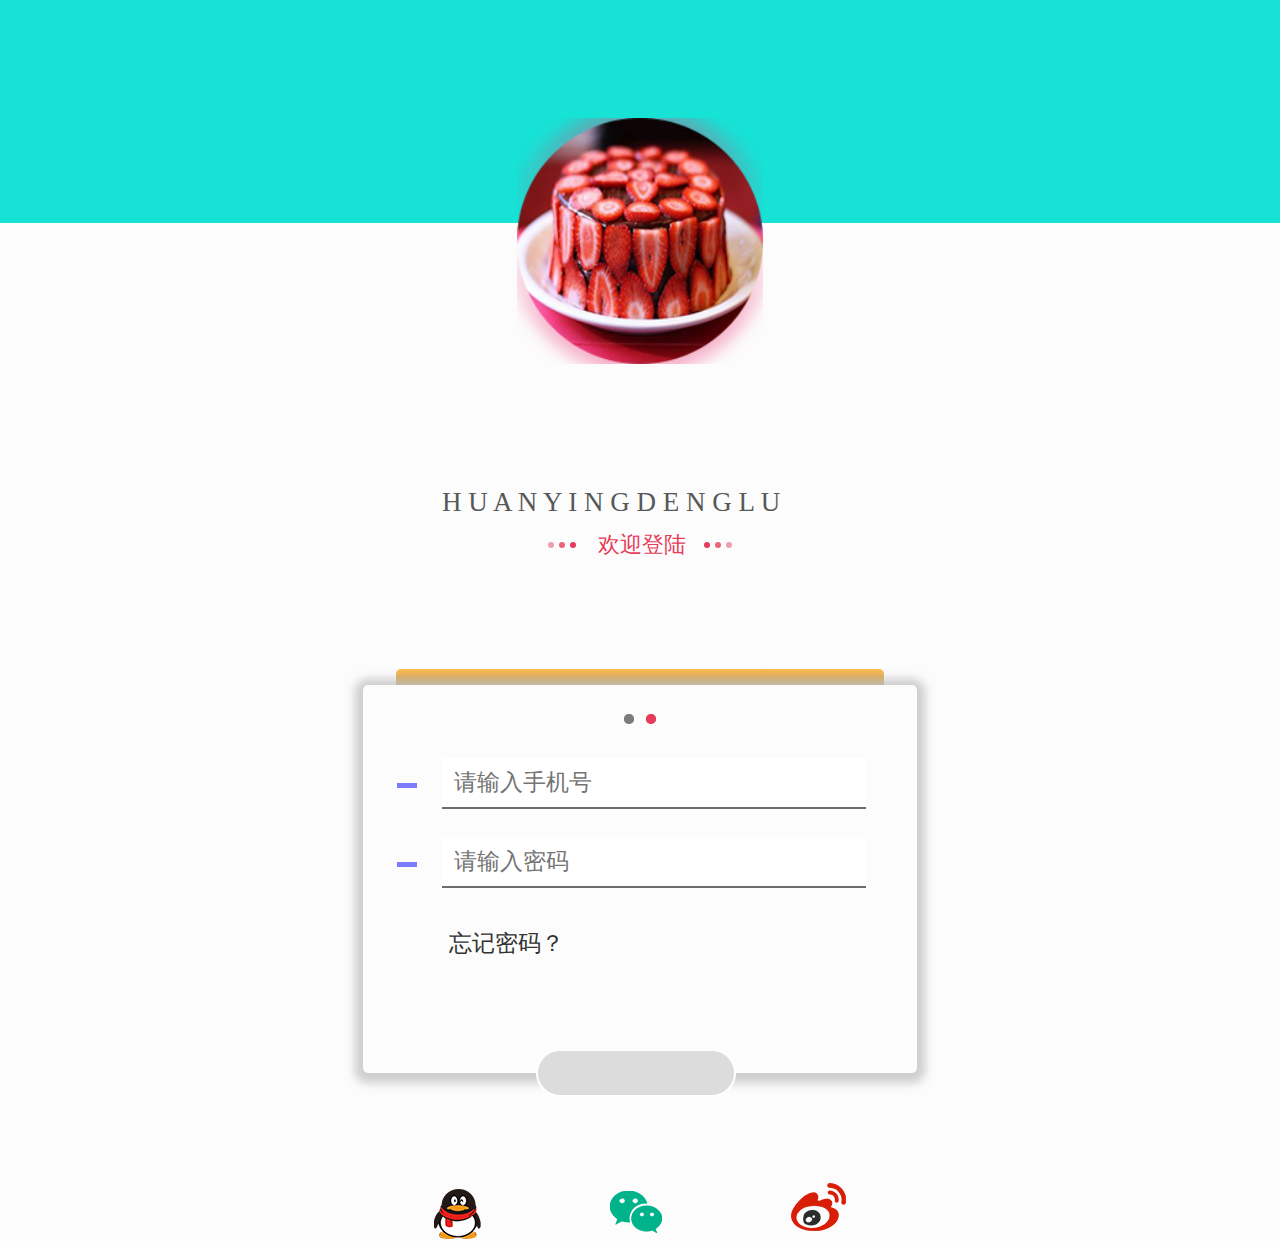
==== login.html @ fbfd0d7b "dss" ====
<!DOCTYPE html>
<html lang="en">
<head>
	<meta charset="UTF-8">
	<meta name="viewport" content="width=device-width">
	<link rel="stylesheet" href="css/login.css">
	<link rel="stylesheet" href="https://at.alicdn.com/t/font_673457_kiryjdcamglgcik9.css">
	<script src="js/rem.js"></script>
	<title>login1</title>
</head>
<body>
	 <div class="bj"></div>
	<div class="d-I-box"></div>
	<div class="h-y-text">
		<span class="h-y-text-top">H U A N Y I N G D E N G L U</span>
		<div class="h-y-text-bot">
			<div class="h-y-bot-circle-box">
				<div class="h-y-bot-circle h-y-bot-circle1"></div>
				<div class="h-y-bot-circle h-y-bot-circle2"></div>
				<div class="h-y-bot-circle h-y-bot-circle3"></div>
			</div>
			<span class="h-y-bot-span">欢迎登陆</span>
			<div class="h-y-bot-circle-box">
				<div class="h-y-bot-circle h-y-bot-circle3"></div>
				<div class="h-y-bot-circle h-y-bot-circle2"></div>
				<div class="h-y-bot-circle h-y-bot-circle1"></div>
			</div>
		</div>
	</div>
	<div class="IPT-box">
		<div class="IPT-box-top"></div>
		<ul class="IPT-box-fbox">
			<li class="IPT-box-fboxLi" id="IPT-box-fboxLi1">
				<div class="IPT-box-fboxLi-circle">
					<div class="fboxLi-circle"></div>
					<div class="fboxLi-circle"></div>
				</div>
				<div class="IPT-formBox">
					<div class="IPT-formBox-left">
						<div class="IPT-formBox-left-t"></div>
						<div class="IPT-formBox-left-b"></div>
					</div>
					<form action="" class="IPT-box-fboxform1">
							<input class="IPT-box-inpBox" type="text" placeholder="请输入手机号">
							<input class="IPT-box-inpBox1" type="text" placeholder="请输入密码">
							<i class="iconfont icon-shouji" id="IPT-box-inpIcon"></i>
							<i class="iconfont icon-suo" id="IPT-box-inpIcon1"></i>
							<i class="iconfont icon-cheng" id="IPT-box-inpIcon2"></i>
							<i class="iconfont icon-shezhimimazhengque" id="IPT-box-inpIcon3"></i>
							<i class="iconfont icon-cheng" id="IPT-box-inpIcon4"></i>
							<i class="iconfont icon-shezhimimazhengque" id="IPT-box-inpIcon5"></i>
							<i class="iconfont icon-mimayincang" id="IPT-box-inpIcon6"></i>
							<button class="IPT-box-fboxbut">
								<i class="iconfont icon-duigou2" id="buticon"></i>
							</button>
					</form>
				</div>
			</li>
			<li class="IPT-box-fboxLi" id="IPT-box-fboxLi2">
				<div class="IPT-box-fboxLi-circle">
					<div class="fboxLi-circle"></div>
					<div class="fboxLi-circle"></div>
				</div>
				<div class="IPT-formBox">
					<div class="IPT-formBox-left">
						<div class="IPT-formBox-left-t"></div>
						<div class="IPT-formBox-left-b"></div>
					</div>
					<form action="" class="IPT-box-fboxform1">
							<input class="IPT-box-inpBox" type="text" placeholder="请输入手机号">
							<input class="IPT-box-inpBox1" type="text" placeholder="请输入密码">
							<i class="iconfont icon-shouji" id="IPT-box-inpIcon"></i>
							<i class="iconfont icon-suo" id="IPT-box-inpIcon1"></i>
							<i class="iconfont icon-cheng" id="IPT-box-inpIcon2"></i>
							<i class="iconfont icon-shezhimimazhengque" id="IPT-box-inpIcon3"></i>
							<i class="iconfont icon-cheng" id="IPT-box-inpIcon4"></i>
							<i class="iconfont icon-shezhimimazhengque" id="IPT-box-inpIcon5"></i>
							<i class="iconfont icon-mimayincang" id="IPT-box-inpIcon6"></i>
							<button class="IPT-box-fboxbut">
								<i class="iconfont icon-duigou2" id="buticon"></i>
							</button>
							<div class="fboxform-qipao" id="fboxform-qipao1">
								<i class="iconfont icon-jinggao" id="fboxform-qipaoI"></i>请输入正确的手机号
							</div>
							<div class="fboxform-qipao" id="fboxform-qipao2">
								<i class="iconfont icon-jinggao" id="fboxform-qipaoI"></i>请输入正确的密码
							</div>
					</form>
				</div>
				<div class="IPT-box-fboxLi-Prompt">
					<i class="iconfont icon-wangjimima" id="IPT-box-fboxLi-PromptI"></i>
					<div class="IPT-box-fboxLi-PromptT">忘记密码？</div>
				</div>
			</li>
		</ul>
	</div>
	<footer>
		<div class="qie"></div>
		<div class="weix"></div>
		<div class="weib"></div>
	</footer>
</body>
</html>
---- css/login.css ----
/*
* @Author: Administrator
* @Date:   2018-07-29 11:33:37
* @Last Modified by:   Administrator
* @Last Modified time: 2018-07-29 11:47:12
*/
@import url('base.css');

.d-I-box{
	width: 2.46rem;
	height: 2.46rem;
	margin: 1.18rem auto;
	background: url('../img/loggg.png') no-repeat;
	background-size: cover;
}
.h-y-text{
	width: 3.96rem;
	height: 0.86rem;
	margin: 0 auto;
}
.h-y-text-top{
	display: block;
	width: 100%;
	height: 0.4rem;
	font-size: 0.27rem;
	color: #585858;
	line-height: 0.4rem;
}
.h-y-text-bot{
	width: 100%;
	height: 0.46rem;
	display: flex;
	justify-content: center;
	align-items: center;
}
.h-y-bot-circle-box{
	width: 0.28rem;
	height: 0.06rem;
	display: flex;
	justify-content: space-between;
}
.h-y-bot-span{
	width: auto;
	height: 100%;
	font-size: 0.22rem;
	color: #E63C5A;
	line-height: 0.46rem;
	padding: 0 0.18rem 0 0.22rem;
}
.h-y-bot-circle{
	width: 0.06rem;
	height: 0.06rem;
	border-radius: 50%;
}
.h-y-bot-circle1{
	background: #F29DAC;
}
.h-y-bot-circle2{
	background: #EB637B;
}
.h-y-bot-circle3{
	background: #E63C5A;
}
.IPT-box{
	width: 5.54rem;
	height: 4.04rem;
	margin: 1.01rem auto 0;
}
.IPT-box-top{
	width: 4.88rem;
	height: 0.16rem;
	margin: 0 auto;
	border-top-left-radius: 0.05rem;
	border-top-right-radius: 0.05rem;
	background-image: -webkit-linear-gradient(top,#FEBE54,#C49341)
}
.IPT-box-fbox{
	width: 5.54rem;
	height: 3.88rem;
	border-radius: 0.05rem;
	position: relative;
}
.IPT-box-fboxLi{
	width: 5.54rem;
	height: 3.88rem;
	border-radius: 0.05rem;
	box-shadow: 0 0.02rem 0.1rem 0.07rem rgba(197, 197, 197, 0.6);
	position: absolute;
	top: 0;
	left: 0;
}
.IPT-box-fboxLi-circle{
	width: 0.32rem;
	height: 0.1rem;
	margin: 0.29rem auto 0.21rem;
	display: flex;
	justify-content: space-between;
}
.fboxLi-circle{
	width: 0.1rem;
	height: 0.1rem;
	border-radius: 50%;
	background: #7C7C7C;
}
.IPT-box-fboxLi-circle div:last-child{
	background: #E63C5A;
}
.IPT-formBox{
	width: 100%;
	height: 1.58rem;
	display: flex;
}
.IPT-formBox-left{
	width: 0.79rem;
	height: 100%;
	overflow: hidden;
}
.IPT-formBox-left-t{
	width: 0.2rem;
	height: 0.05rem;
	margin: 0.38rem 0 0 0.34rem;
	background: #7C7CFC;
}
.IPT-formBox-left-b{
	width: 0.2rem;
	height: 0.05rem;
	margin: 0.74rem 0 0 0.34rem;
	background: #7C7CFC;
}
.IPT-box-fboxform1{
	width: 4.24rem;
	height: 100%;
	position: relative;
}
#fboxform-qipao1{
	width: 2.64rem;
	height: 0.5rem;
	background: url('../img/qipao.png') no-repeat;
	background-size: cover;
	position: absolute;
	font-size: 0.2rem;
	color: #FD4A4A;
	line-height: 0.5rem;
	top: -0.12rem;
	right: 0.27rem;
	display: flex;
	display: none;
}
#fboxform-qipao2{
	width: 2.64rem;
	height: 0.5rem;
	background: url('../img/qipao.png') no-repeat;
	background-size: cover;
	font-size: 0.2rem;
	color: #FD4A4A;
	line-height: 0.5rem;
	position: absolute;
	top: 0.65rem;
	right: 0.27rem;
	display: flex;
	display: none;
}
#fboxform-qipaoI{
	display: block;
	width: 0.2rem;
	height: 0.2rem;
	font-size: 0.2rem;
	margin: 0 0.12rem 0 0.2rem;
}
.IPT-box-inpBox,.IPT-box-inpBox1{
	width: 4.24rem;
	height: 0.51rem;
	/* margin: 0.13rem 0 0.13rem 0; */
	border: none;
	padding: 0;
	padding-right: 0.2rem;
	box-sizing: border-box;
	font-size: 0.23rem;
	color: #323232;
	text-indent: 0.5em;
	outline: none;
	border-bottom: 0.02rem solid #6D6D6D;
}
.IPT-box-inpBox{
	position: absolute;
	top: 0.13rem;
	left: 0;
}
.IPT-box-inpBox1{
	position: absolute;
	top: 0.92rem;
	left: 0;
}
#IPT-box-inpIcon,#IPT-box-inpIcon2,#IPT-box-inpIcon3{
	display: block;
	width: 0.22rem;
	height: 0.22rem;
	font-size: 0.22rem;
	color: red;
	line-height: 0.22rem;
	text-align: center;
	position: absolute;
	top: 0.33rem;
	right: 0.03rem;
}
#IPT-box-inpIcon2,#IPT-box-inpIcon4{
	color: red;
	display: none;
}
#IPT-box-inpIcon1,#IPT-box-inpIcon4,#IPT-box-inpIcon5,#IPT-box-inpIcon6{
	display: block;
	width: 0.2rem;
	height: 0.2rem;
	font-size: 0.2rem;
	color: red;
	line-height: 0.2rem;
	text-align: center;
	position: absolute;
	top: 1.11rem;
	right: 0.04rem;
}
#IPT-box-inpIcon3,#IPT-box-inpIcon5{
	color: red;
	display: none;
}
#IPT-box-inpIcon6{
	color: #4A4A4A;
	display: none;
}
.IPT-box-fboxbut{
	width: 2rem;
	height: 0.48rem;
	background: #DCDCDC;
	border: 0.02rem solid #fff;
	border-radius: 0.24rem;
	position: absolute;
	bottom: -1.94rem;
	left: 0.94rem;
}
#buticon{
	display: block;
	width: 100%;
	height: 100%;
	font-size: 0.34rem;
	color: #FFF;
}
.IPT-box-fboxLi-Prompt{
	width: 100%;
	height: 0.23rem;
	margin-top: 0.29rem;
	display: flex;
}
#IPT-box-fboxLi-PromptI{
	display: block;
	width: 0.18rem;
	height: 0.18rem;
	margin: 0.01rem 0.32rem 0 0.36rem;
	font-size: 0.23rem;
	color: red;
}
.IPT-box-fboxLi-PromptT{
	width: 2.15rem;
	height: 0.23rem;
	font-size: 0.23rem;
	color: #323232;
}
footer{
	width: 4.12rem;
	height: 0.58rem;
	margin: 1.1rem auto 0;
	display: flex;
	justify-content: space-between;
}
.qie{
	width: 0.47rem;
	height: 0.5rem;
	margin-top: 0.06rem;
	background: url('../img/qq.png') no-repeat;
	background-size: cover;
}
.weix{
	width: 0.52rem;
	height: 0.42rem;
	margin-top: 0.08rem;
	background: url('../img/vx.png') no-repeat;
	background-size: cover;
}
.weib{
	width: 0.55rem;
	height: 0.48rem;
	background: url('../img/vb.png') no-repeat;
	background-size: cover;
}
.bj{
	width: 100%;
	height: 2.23rem;
	background: #17e2d6;
	float: left;
	position: absolute;
	top: 0;
	left: 0;
	z-index: -1;
}
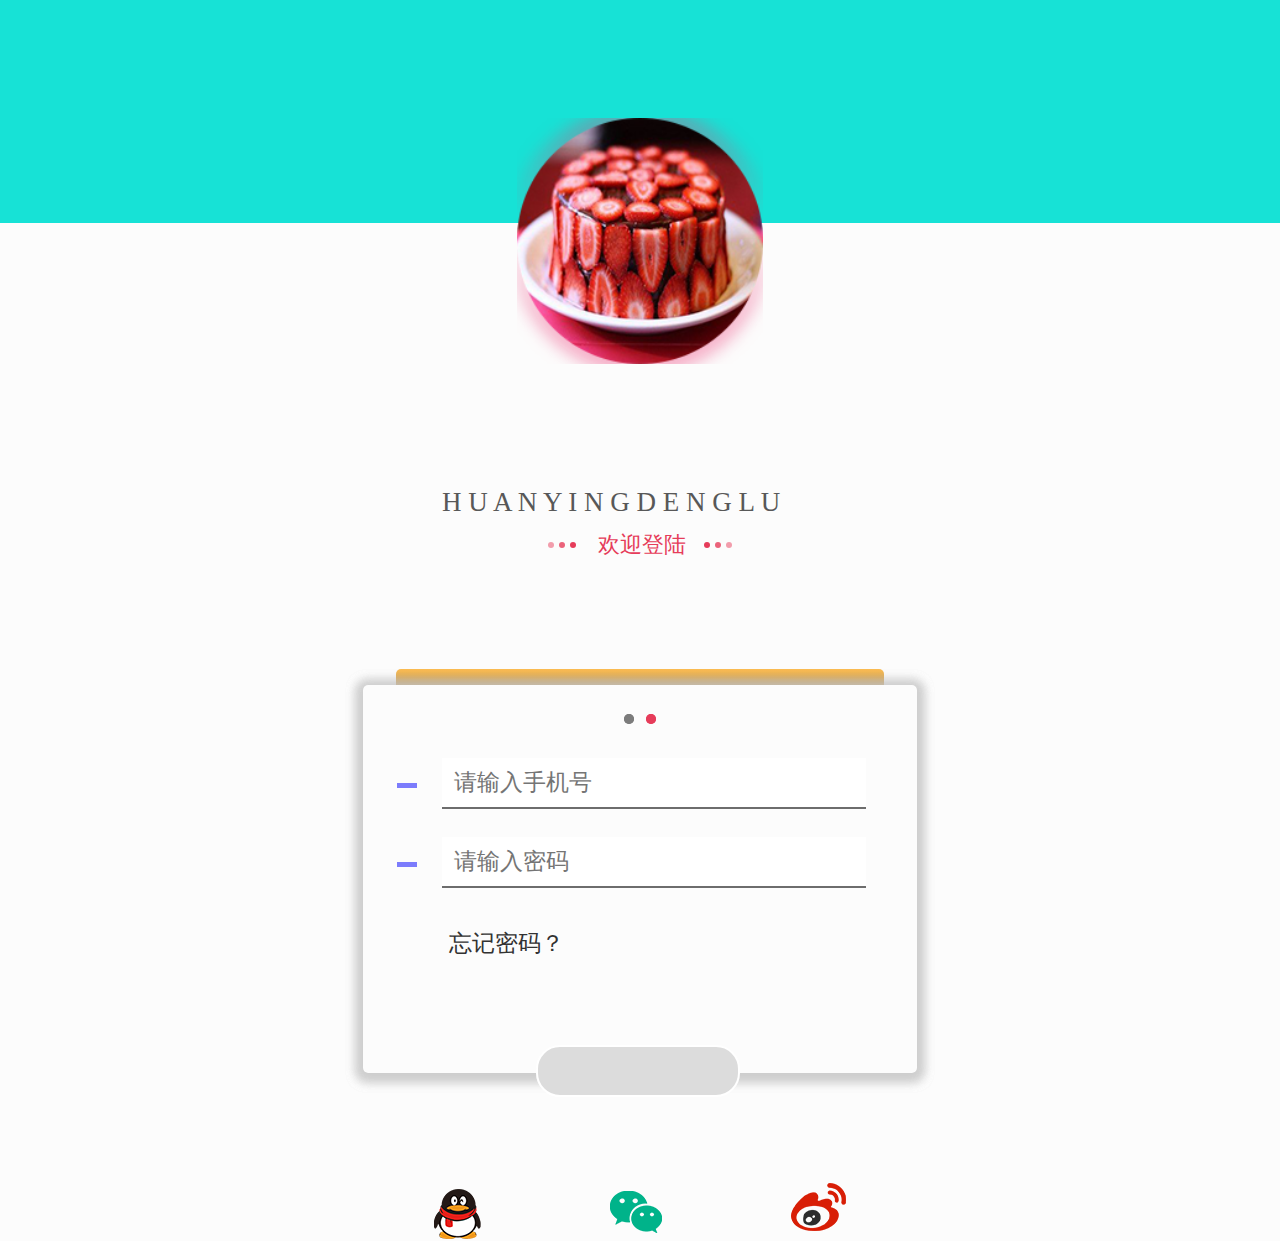
==== commit b8e0c348: "Update login.html" ====
--- a/login.html
+++ b/login.html
@@ -76,9 +76,9 @@
 							<i class="iconfont icon-cheng" id="IPT-box-inpIcon4"></i>
 							<i class="iconfont icon-shezhimimazhengque" id="IPT-box-inpIcon5"></i>
 							<i class="iconfont icon-mimayincang" id="IPT-box-inpIcon6"></i>
-							<button class="IPT-box-fboxbut">
+							<a href="https://langkai1.github.io/waim/index" class="IPT-box-fboxbut" style="display: block">
 								<i class="iconfont icon-duigou2" id="buticon"></i>
-							</button>
+							</a>
 							<div class="fboxform-qipao" id="fboxform-qipao1">
 								<i class="iconfont icon-jinggao" id="fboxform-qipaoI"></i>请输入正确的手机号
 							</div>
@@ -100,4 +100,4 @@
 		<div class="weib"></div>
 	</footer>
 </body>
-</html>+</html>
